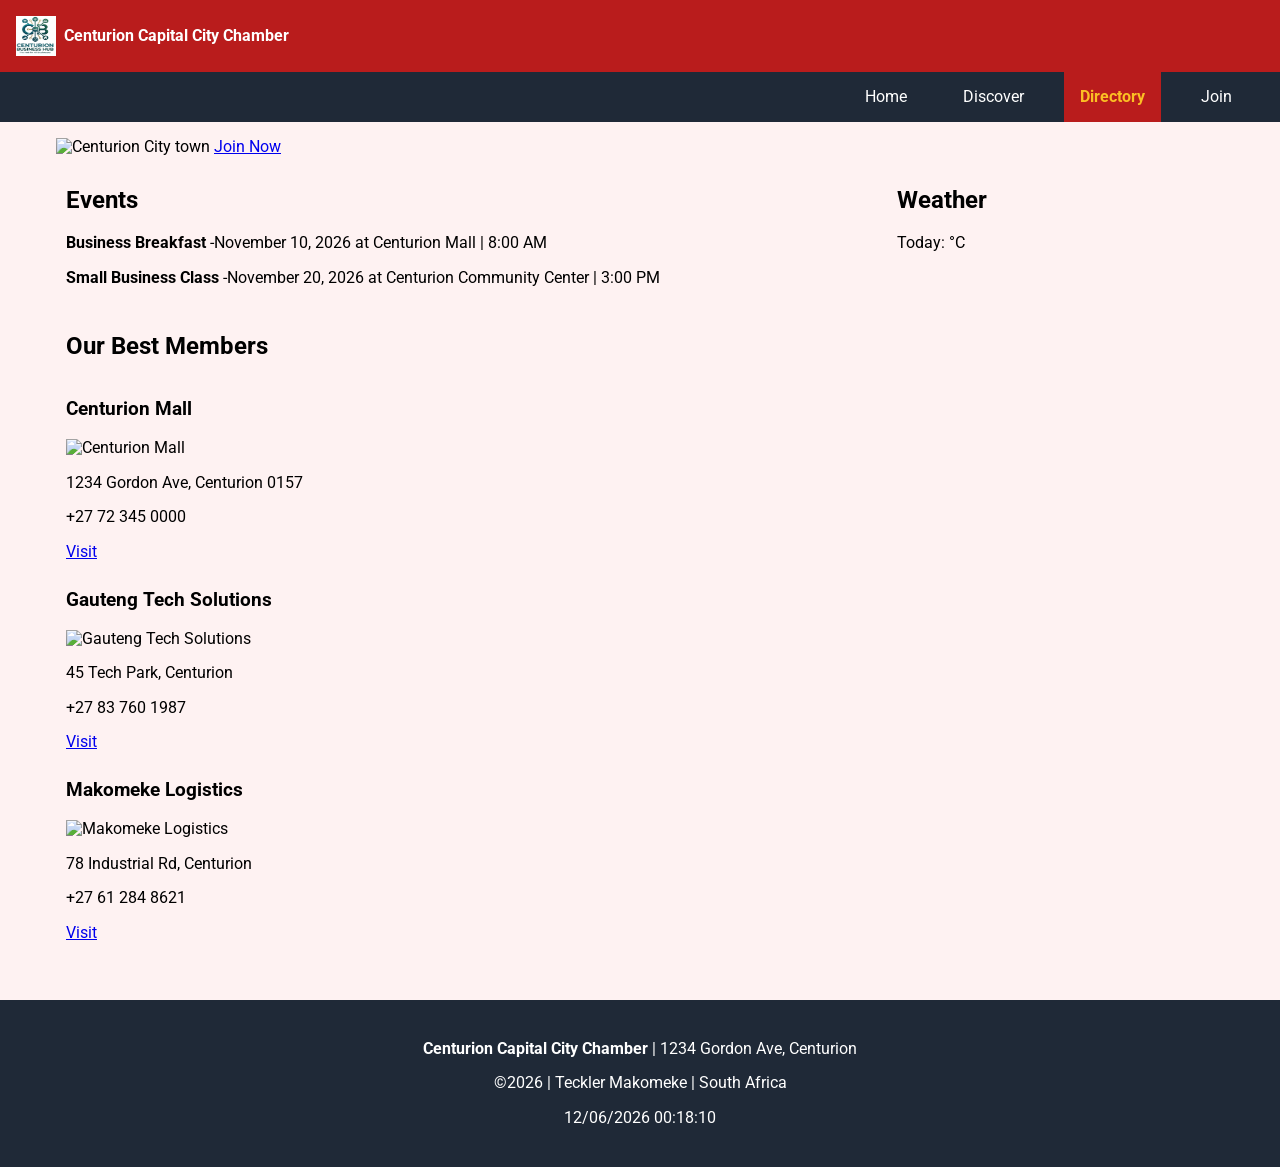
==== chamber/index.html @ b7145cb7 "test" ====
<!DOCTYPE html>
<html lang="en">
<head>
<meta charset="UTF-8">
<meta name="viewport" content="width=device-width, initial-scale=1.0">
<title>Centurion Capital City Chamber - Directory | Teckler Makomeke</title>
<meta name="description" content="The Capital City Business Chamber is a business directory for the Centurion area where you can find local businesses and services.">
<meta name="author" content="Teckler Makomeke">
<link rel="icon" href="images/logo.jpg">
<meta property="og:title" content="Centurion Capital City Chamber Directory">
<meta property="og:description" content="The Centurion Capital City Chamber is a business directory for the Centurion area where you can find local businesses and services.">
<meta property="og:image" content="https://tecklermakomeke-max.github.io/wdd231/chamber/images/logo.webp">
<meta property="og:url" content="https://tecklermakomeke-max.github.io/wdd231/chamber/directory.html">
<link rel="preconnect" href="https://fonts.googleapis.com">
<link rel="preconnect" href="https://fonts.gstatic.com" crossorigin>
<link href="https://fonts.googleapis.com/css2?family=Roboto:wght@400;600&display=swap" rel="stylesheet">
<link rel="stylesheet" href="styles/normalize.css">
<link rel="stylesheet" href="styles/small.css">
<link rel="stylesheet" href="styles/larger.css">
<script src="scripts/directory.js" defer></script>
<script src="scripts/navigation.js" defer></script>
<script src="scripts/weather.js" defer></script>
<script src="scripts/members.js" defer></script>
</head>
<body>
<header>
<div><img src="images/logo.jpg" alt="Logo" width="40" height="40"><span>Centurion Capital City Chamber</span></div>
<div class="icons"> 
<button id="menu-btn">☰</button>
</div>
</header>
<nav id="nav">
<a href="index.html">Home</a>
<a href="discover.html">Discover</a>
<a href="directory.html" class="active">Directory</a>
<a href="join.html">Join</a>
</nav>
<main>
<div class="hero">
    <img src="images/hero.jpg" alt="Centurion City town" class="hero-img">
    <a href="join.html" class="hero-button">Join Now</a>
    <div class="home-box"> 
    <section class="news">
        <h2>Events</h2>
        <p><strong>Business Breakfast</strong> -November 10, 2026 at Centurion Mall  | 8:00 AM </p>
        <p><strong>Small Business Class</strong> -November 20, 2026 at Centurion Community Center  | 3:00 PM </p>
    </section>
    <section class="weather">
        <h2>Weather</h2>
        <div id="weather"></div>
        <p>Today: <span id="today-temp"></span>°C</p>
        <p id="today-info"></p>
        <div id="next-days"></div>
    </section>
    <section class="members-box">
        <h2>Our Best Members</h2>
        <div id="best-members"></div>
    </section>
</div>
</main>
<footer>
<p><strong>Centurion Capital City Chamber</strong> | 1234 Gordon Ave, Centurion</p>
<p>&copy;<span id="currentYear"></span> | Teckler Makomeke | South Africa</p>
<p id="lastModified"></p>
</footer>
</body>
</html>
---- chamber/styles/small.css ----
*{padding:0;box-sizing:border-box}
body{font-family:Roboto,sans-serif;background:#fef2f2}
header{background:#b91c1c;color:#fff;padding:1rem;display:flex;justify-content:space-between;align-items:center}
header div{display:flex;align-items:center;gap:.5rem;font-weight:700}
.icons{display:flex;align-items:center;gap:.5rem}
#menu-btn{background:#fbbf24;border:0;padding:.4rem .7rem;font-size:1.4rem;border-radius:5px;cursor:pointer}
nav{background:#1f2937;display:none;flex-direction:column}
nav.open{display:flex}
nav a{color:#fff;padding:1rem;text-align:center;text-decoration:none}
nav a.active{background:#b91c1c;color:#fbbf24;font-weight:700}
main{max-width:1200px;margin:auto;padding:1rem}
h1{text-align:center;color:#b91c1c;border-bottom:3px solid #b91c1c;padding-bottom:.5rem;margin:1rem 0}
.menu{display:flex;justify-content:center;gap:1rem;margin:1rem 0}
.menu button{padding:.5rem 1.2rem;border:2px solid #b91c1c;background:#fff;color:#b91c1c;border-radius:20px;cursor:pointer}
#members.grid{display:grid;grid-template-columns:1fr;gap:1rem}
#members.grid section{background:#fff;border-top:4px solid #b91c1c;border-radius:8px;padding:1rem;text-align:center;box-shadow:0 2px 6px rgba(0,0,0,.1)}
#members.grid img{width:80px;height:80px;border-radius:50%;background:#fee2e2;margin:auto}
#members.list{display:flex;flex-direction:column;gap:.5rem}
#members.list section{background:#fff;border-left:4px solid #b91c1c;padding:.8rem;display:grid;grid-template-columns:60px 1fr;gap:1rem;align-items:center}
#members.list img{width:50px;height:50px}
footer{background:#1f2937;color:#fff;text-align:center;padding:1.5rem;margin-top:2rem}
.hero {position: relative}
.hero img{width:100%}
.join-btn{position:absolute;bottom:10px;right:10px;background:blue;color:white;padding:10px;}
.home-box{display:grid;gap:10px;padding:10px;}
#best-members{display:grid;gap:10px;}
---- chamber/styles/larger.css ----
@media screen and (min-width:768px){
#menu-btn{
    display:none;
}
nav{
    display:flex !important;
    flex-direction:row;
    justify-content:flex-end;
    gap: 1.5em;
    padding: 0 2rem;
}
.home-grid { grid-template-columns: 2fr 1fr; }
.members-box { grid-column: 1 / 3; }
#member-box-container { grid-template-columns: repeat(3, 1fr); }
}
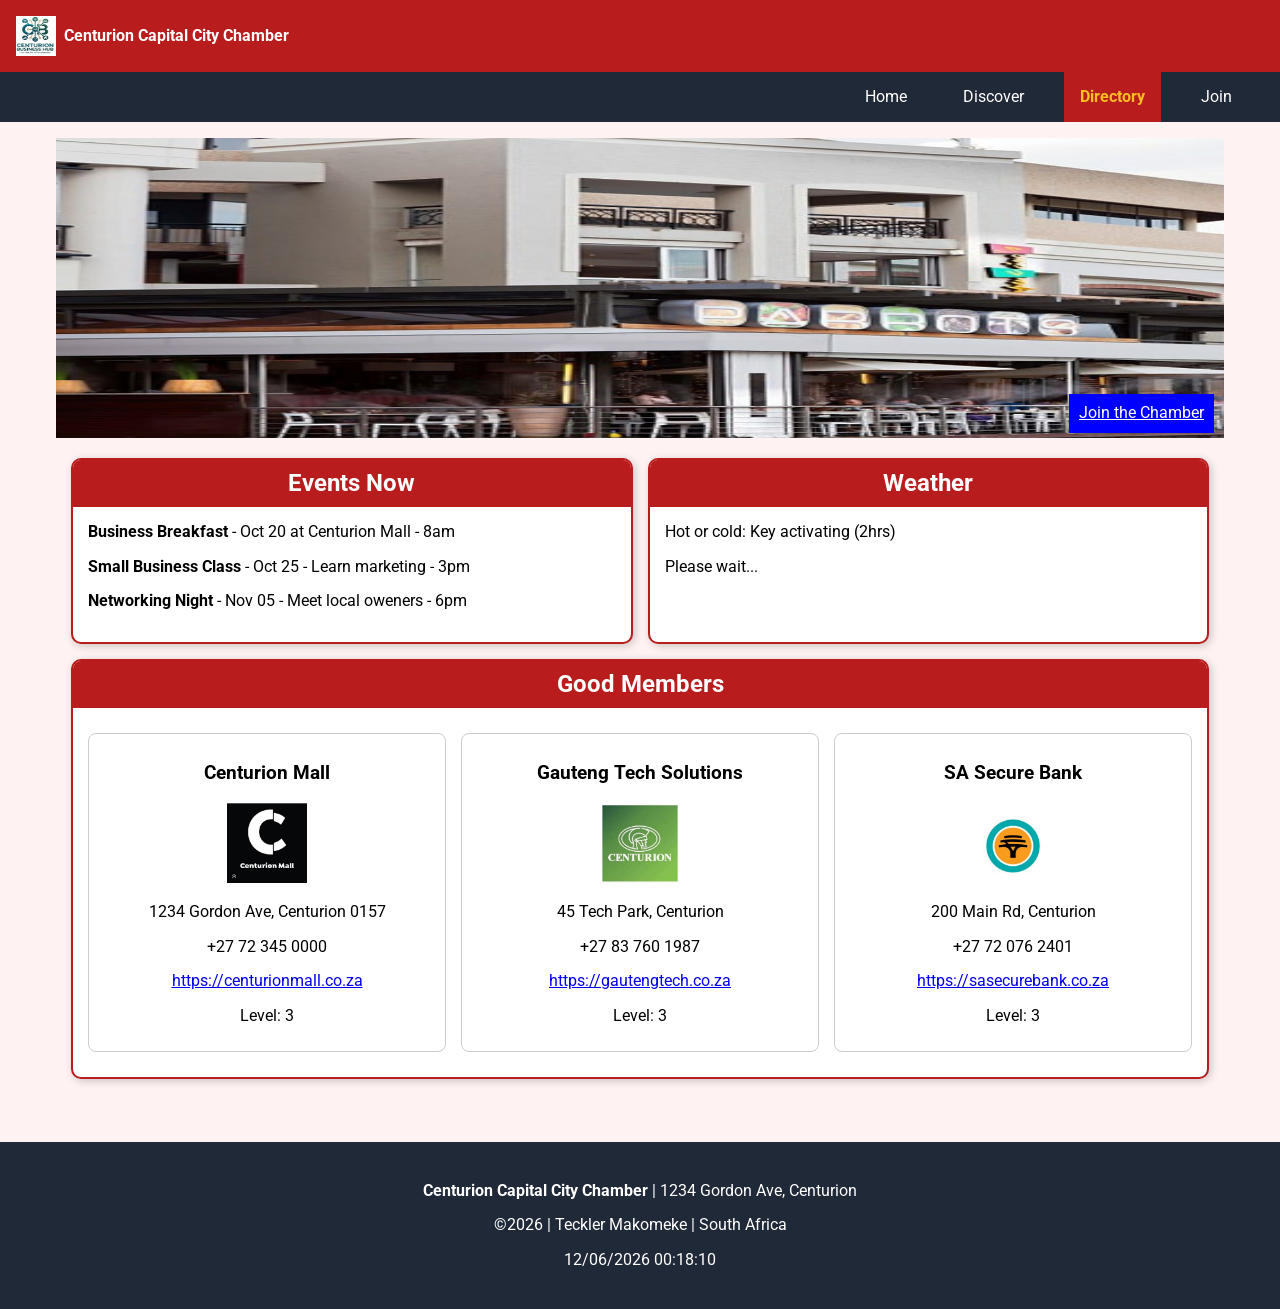
==== commit 7a36d3a1: "test" ====
--- a/chamber/index.html
+++ b/chamber/index.html
@@ -17,10 +17,9 @@
 <link rel="stylesheet" href="styles/normalize.css">
 <link rel="stylesheet" href="styles/small.css">
 <link rel="stylesheet" href="styles/larger.css">
-<script src="scripts/directory.js" defer></script>
 <script src="scripts/navigation.js" defer></script>
 <script src="scripts/weather.js" defer></script>
-<script src="scripts/members.js" defer></script>
+<script src="scripts/spotlight.js" defer></script>
 </head>
 <body>
 <header>
@@ -36,25 +35,31 @@
 <a href="join.html">Join</a>
 </nav>
 <main>
-<div class="hero">
-    <img src="images/hero.jpg" alt="Centurion City town" class="hero-img">
-    <a href="join.html" class="hero-button">Join Now</a>
-    <div class="home-box"> 
-    <section class="news">
-        <h2>Events</h2>
-        <p><strong>Business Breakfast</strong> -November 10, 2026 at Centurion Mall  | 8:00 AM </p>
-        <p><strong>Small Business Class</strong> -November 20, 2026 at Centurion Community Center  | 3:00 PM </p>
+  <div class="hero">
+    <img src="images/centurion-city.jpg" alt="Centurion town" class="hero-img" width="300" height="300">
+    <a href="join.html" class="cta-button">Join the Chamber</a>
+  </div>
+
+  <div class="home-grid">
+    
+    <section class="events">
+      <h2>Events Now</h2>
+      <p><strong>Business Breakfast</strong> - Oct 20 at Centurion Mall - 8am</p>
+      <p><strong>Small Business Class</strong> - Oct 25 - Learn marketing - 3pm</p>
+      <p><strong>Networking Night</strong> - Nov 05 - Meet local oweners - 6pm</p>
     </section>
+
     <section class="weather">
-        <h2>Weather</h2>
-        <div id="weather"></div>
-        <p>Today: <span id="today-temp"></span>°C</p>
-        <p id="today-info"></p>
-        <div id="next-days"></div>
+      <h2>Weather</h2>
+      <div id="weather">
+        <p>Hot or cold: <span id="current-temp"></span></p>
+        <p id="weather-desc"></p>
+        <div id="forecast"></div>
+      </div>
     </section>
-    <section class="members-box">
-        <h2>Our Best Members</h2>
-        <div id="best-members"></div>
+    <section class="spotlights">
+      <h2>Good Members</h2>
+      <div id="spotlight-container"></div>
     </section>
 </div>
 </main>
--- a/chamber/styles/small.css
+++ b/chamber/styles/small.css
@@ -19,8 +19,50 @@
 #members.list section{background:#fff;border-left:4px solid #b91c1c;padding:.8rem;display:grid;grid-template-columns:60px 1fr;gap:1rem;align-items:center}
 #members.list img{width:50px;height:50px}
 footer{background:#1f2937;color:#fff;text-align:center;padding:1.5rem;margin-top:2rem}
-.hero {position: relative}
-.hero img{width:100%}
-.join-btn{position:absolute;bottom:10px;right:10px;background:blue;color:white;padding:10px;}
-.home-box{display:grid;gap:10px;padding:10px;}
-#best-members{display:grid;gap:10px;}+.hero { position: relative; } /* for button on top of image */
+.hero-img { width:100%; }
+.cta-button { 
+  position:absolute; 
+  bottom:10px; 
+  right:10px; 
+  background: blue; 
+  color: white; 
+  padding:10px; 
+}
+.home-grid {
+  display: grid;
+  gap: 15px;
+  padding: 15px;
+}
+
+.events, .weather, .spotlights {
+  background: #fff;
+  border: 2px solid #b91c1c;
+  border-radius: 10px;
+  padding: 15px;
+  box-shadow: 2px 2px 8px rgba(0,0,0,0.2);
+}
+
+.events h2, .weather h2, .spotlights h2 {
+  background: #b91c1c;
+  color: white;
+  margin: -15px -15px 15px -15px;
+  padding: 10px;
+  border-radius: 8px 8px 0 0;
+  text-align: center;
+}
+
+.spotlight-card {
+  background: #fff;
+  border: 1px solid #ccc;
+  border-radius: 8px;
+  padding: 10px;
+  text-align: center;
+  margin: 10px 0;
+}
+
+.spotlight-card img {
+  width: 80px;
+  height: 80px;
+  object-fit: contain;
+}
--- a/chamber/styles/larger.css
+++ b/chamber/styles/larger.css
@@ -9,7 +9,15 @@
     gap: 1.5em;
     padding: 0 2rem;
 }
-.home-grid { grid-template-columns: 2fr 1fr; }
-.members-box { grid-column: 1 / 3; }
-#member-box-container { grid-template-columns: repeat(3, 1fr); }
-}
+  .home-grid {
+     grid-template-columns: 1fr 1fr;
+     } 
+  .spotlights {
+     grid-column: span 2;
+     } 
+  #spotlight-container {
+   display: grid; 
+    grid-template-columns: 1fr 1fr 1fr;
+    gap: 15px;
+ } 
+}
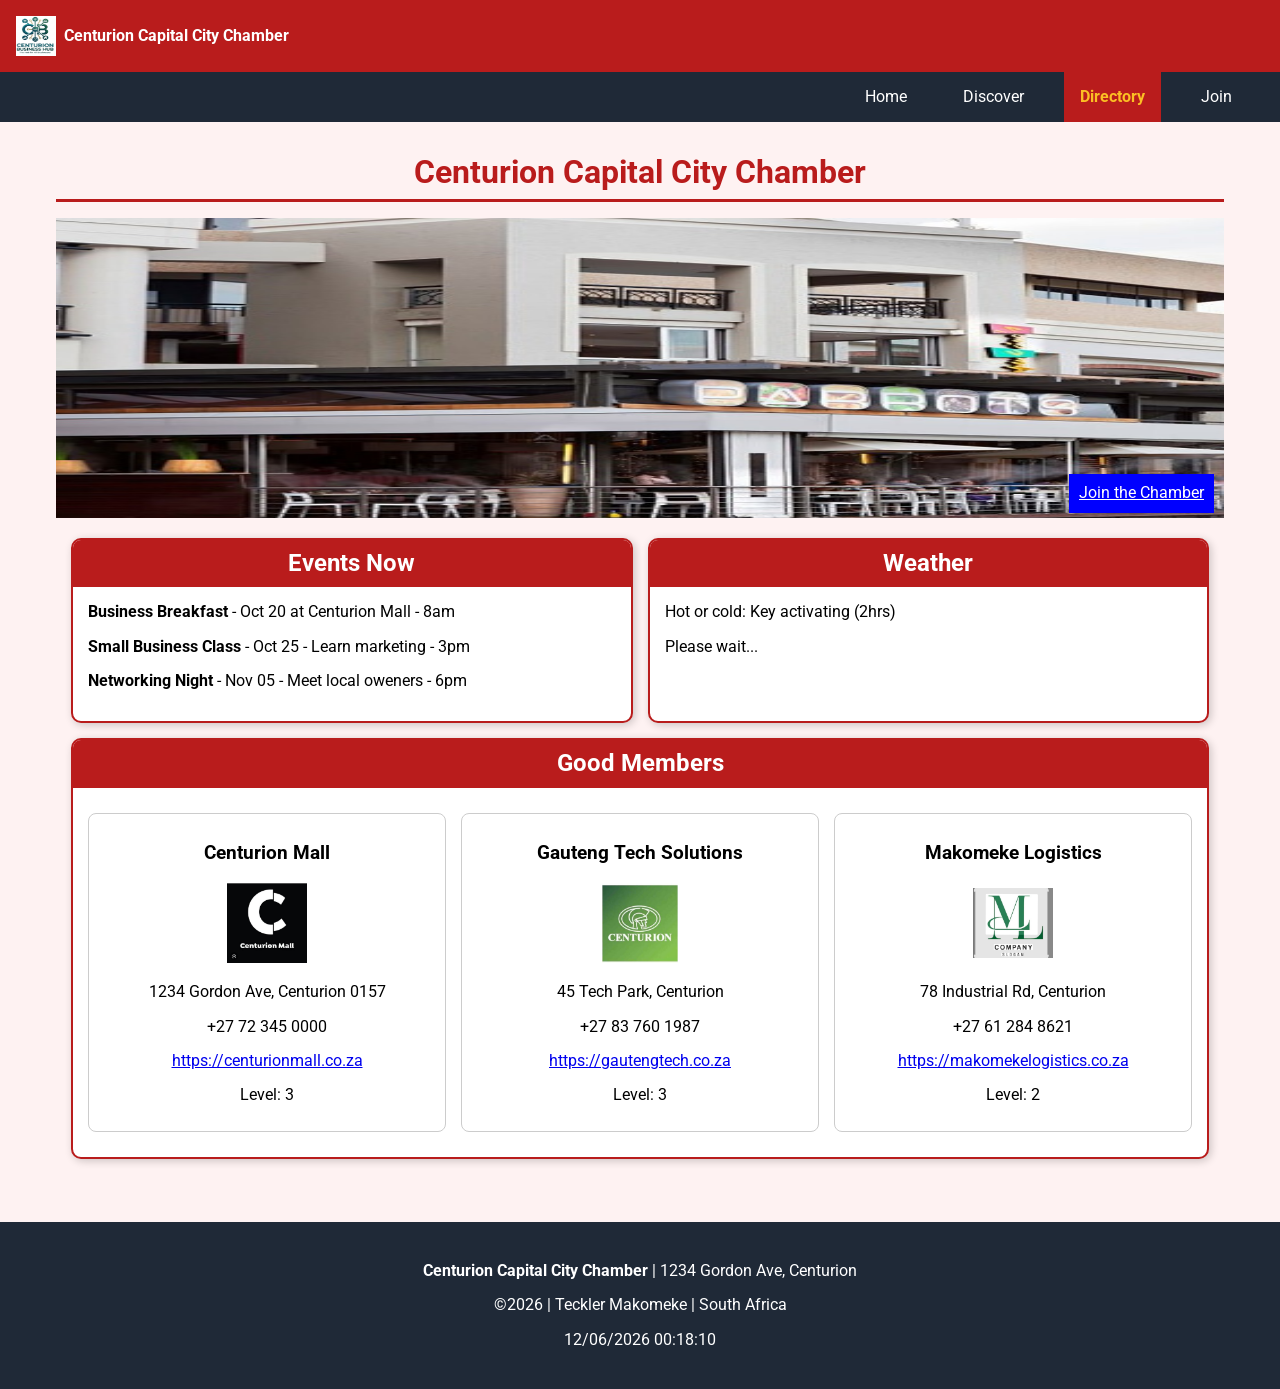
==== commit c0c02cfe: "test" ====
--- a/chamber/index.html
+++ b/chamber/index.html
@@ -9,7 +9,7 @@
 <link rel="icon" href="images/logo.jpg">
 <meta property="og:title" content="Centurion Capital City Chamber Directory">
 <meta property="og:description" content="The Centurion Capital City Chamber is a business directory for the Centurion area where you can find local businesses and services.">
-<meta property="og:image" content="https://tecklermakomeke-max.github.io/wdd231/chamber/images/logo.webp">
+<meta property="og:image" content=<meta property="og:image" content="https://tecklermakomeke-max.github.io/wdd231/chamber/images/centurion-city.jpg">
 <meta property="og:url" content="https://tecklermakomeke-max.github.io/wdd231/chamber/directory.html">
 <link rel="preconnect" href="https://fonts.googleapis.com">
 <link rel="preconnect" href="https://fonts.gstatic.com" crossorigin>
@@ -35,6 +35,7 @@
 <a href="join.html">Join</a>
 </nav>
 <main>
+  <h1>Centurion Capital City Chamber</h1>
   <div class="hero">
     <img src="images/centurion-city.jpg" alt="Centurion town" class="hero-img" width="300" height="300">
     <a href="join.html" class="cta-button">Join the Chamber</a>
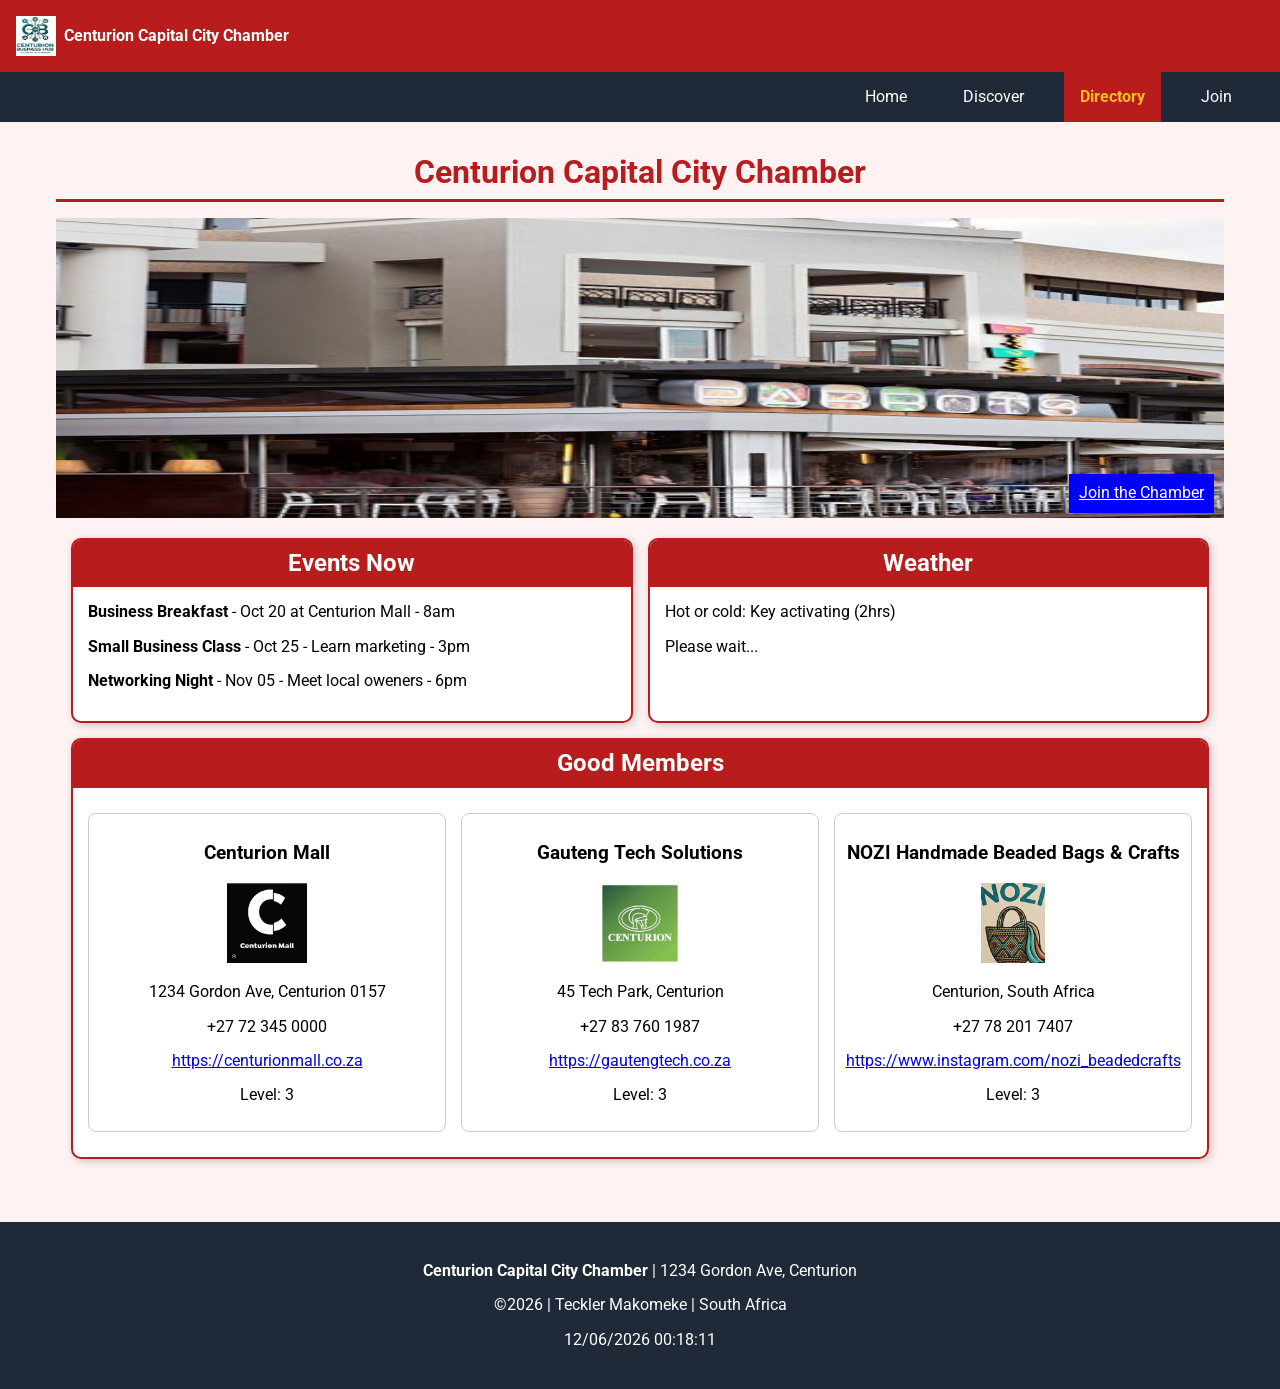
==== commit d5920c9d: "test" ====
--- a/chamber/index.html
+++ b/chamber/index.html
@@ -9,7 +9,7 @@
 <link rel="icon" href="images/logo.jpg">
 <meta property="og:title" content="Centurion Capital City Chamber Directory">
 <meta property="og:description" content="The Centurion Capital City Chamber is a business directory for the Centurion area where you can find local businesses and services.">
-<meta property="og:image" content=<meta property="og:image" content="https://tecklermakomeke-max.github.io/wdd231/chamber/images/centurion-city.jpg">
+<meta property="og:image" content="https://tecklermakomeke-max.github.io/wdd231/chamber/images/centurion-city.jpg">
 <meta property="og:url" content="https://tecklermakomeke-max.github.io/wdd231/chamber/directory.html">
 <link rel="preconnect" href="https://fonts.googleapis.com">
 <link rel="preconnect" href="https://fonts.gstatic.com" crossorigin>
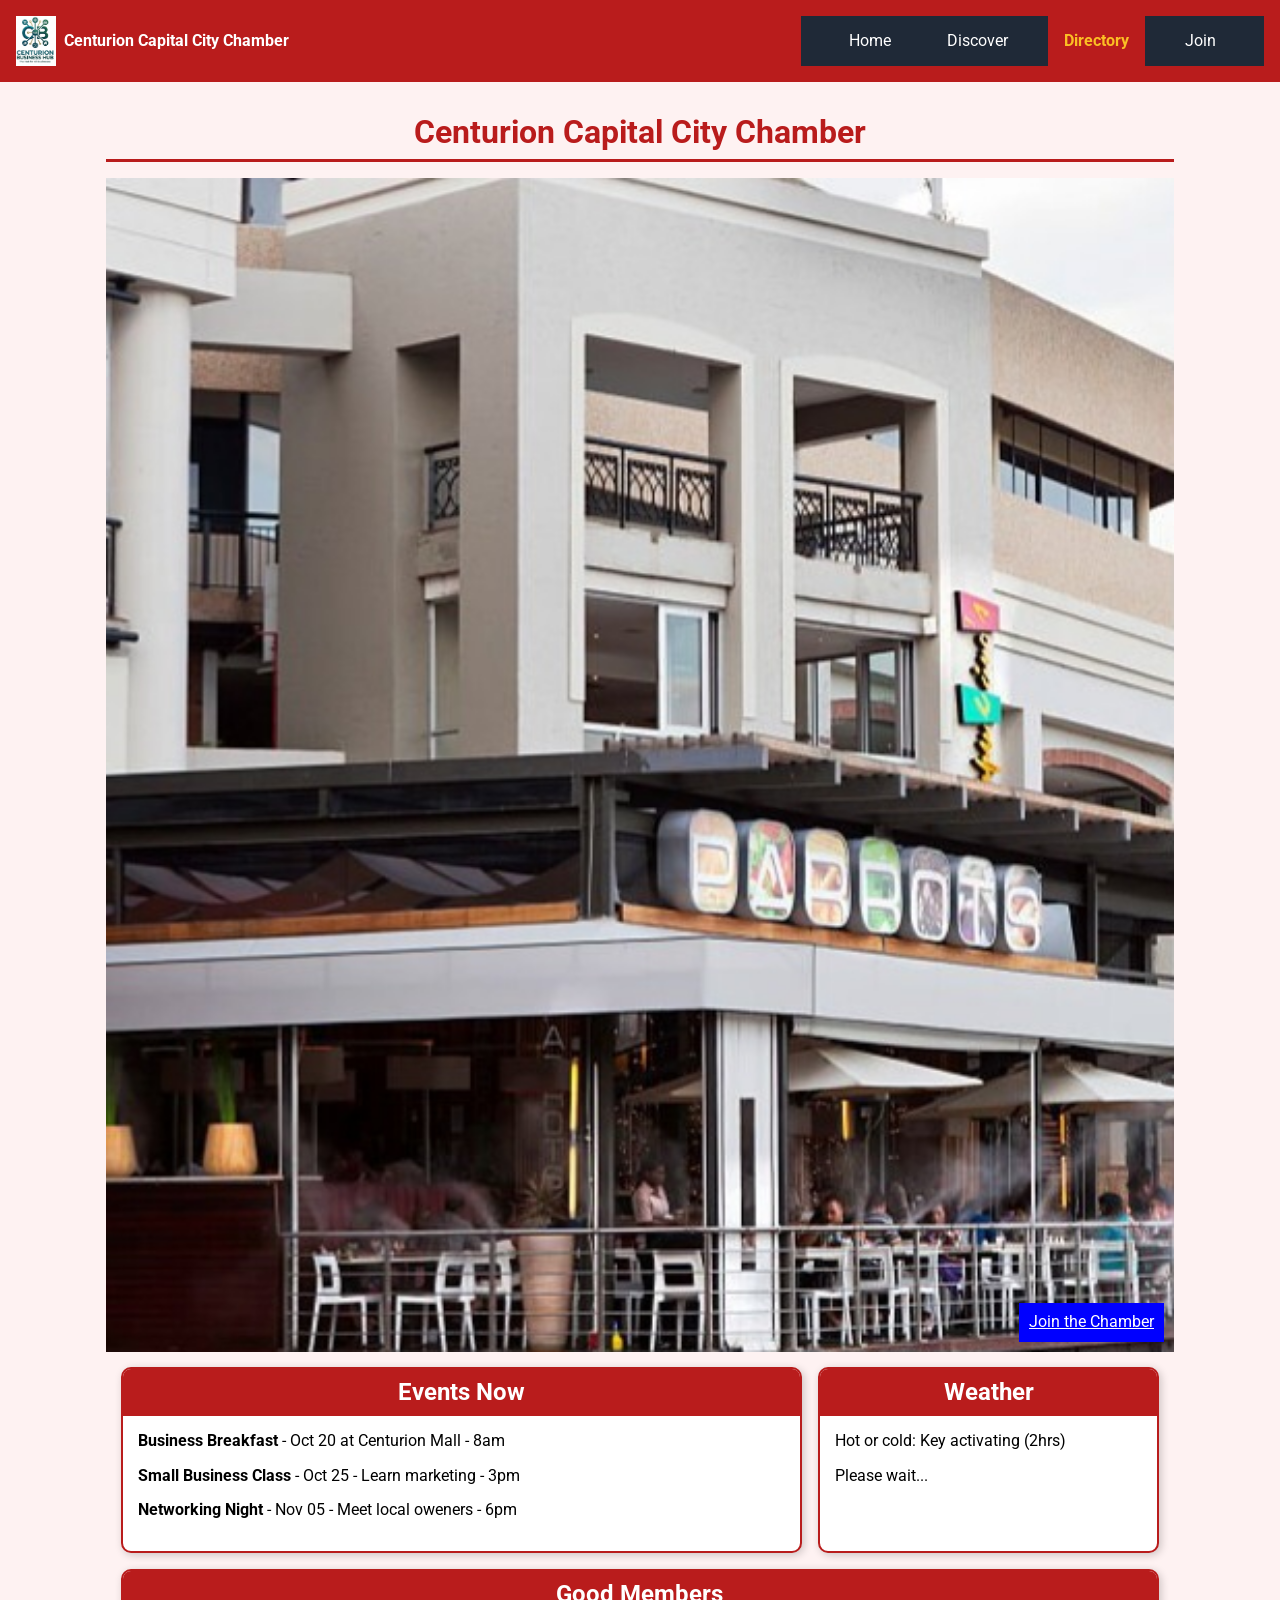
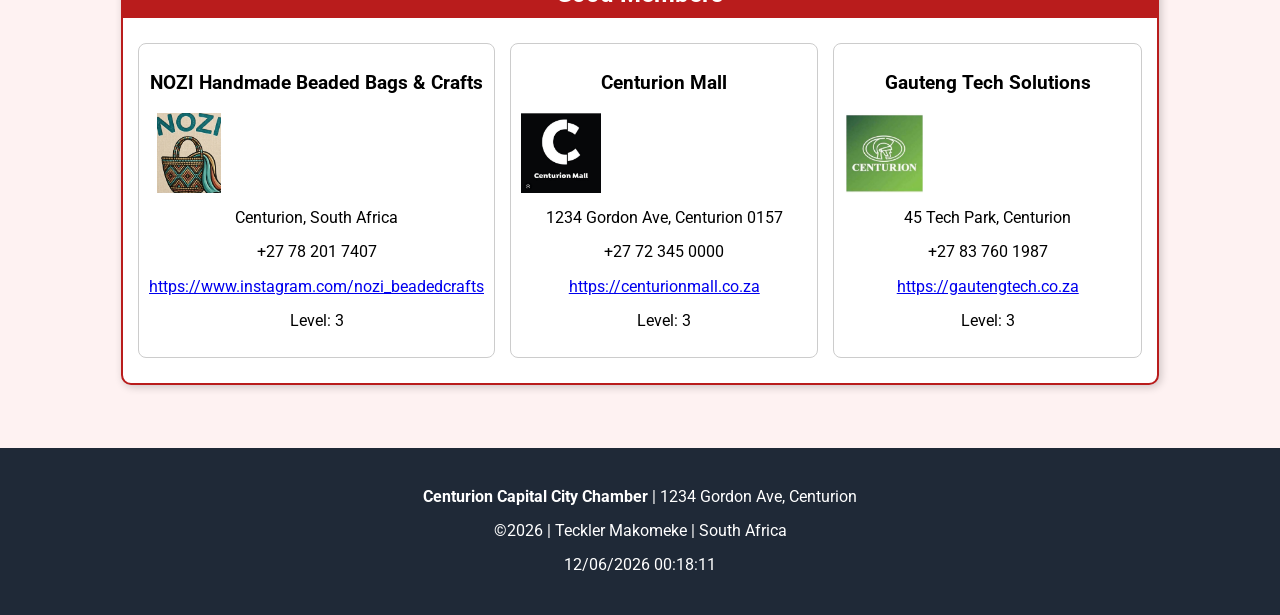
==== commit f9aba521: "test" ====
--- a/chamber/index.html
+++ b/chamber/index.html
@@ -23,21 +23,21 @@
 </head>
 <body>
 <header>
-<div><img src="images/logo.jpg" alt="Logo" width="40" height="40"><span>Centurion Capital City Chamber</span></div>
+<div><img src="images/logo.jpg" alt="Centurion Capital City Chamber of commerce offical logo with blue and gold emblem representing business and community partnership " width="40" height="40"><span>Centurion Capital City Chamber</span></div>
 <div class="icons"> 
 <button id="menu-btn">☰</button>
 </div>
-</header>
 <nav id="nav">
 <a href="index.html">Home</a>
 <a href="discover.html">Discover</a>
 <a href="directory.html" class="active">Directory</a>
 <a href="join.html">Join</a>
 </nav>
+</header>
 <main>
   <h1>Centurion Capital City Chamber</h1>
   <div class="hero">
-    <img src="images/centurion-city.jpg" alt="Centurion town" class="hero-img" width="300" height="300">
+    <img src="images/centurion-city.jpg" alt="Wide view ofCenturion central business district skyline with modern glass building" class="hero-img" width="300" height="300">
     <a href="join.html" class="cta-button">Join the Chamber</a>
   </div>
 
--- a/chamber/styles/small.css
+++ b/chamber/styles/small.css
@@ -34,6 +34,11 @@
   gap: 15px;
   padding: 15px;
 }
+img {
+  max-width: 100%;
+  height: auto;
+  display: block;
+}
 
 .events, .weather, .spotlights {
   background: #fff;
@@ -65,4 +70,82 @@
   width: 80px;
   height: 80px;
   object-fit: contain;
-}+}
+.join-form {
+  display: grid;
+  gap: 1rem;
+  border: 2px solid #0a4a7a; /* blue box */
+  border-radius: 12px;
+  padding: 1.5rem;
+  background: #ffffff;
+  box-shadow: 0 2px 10px rgba(0,0,0,0.1);
+}
+
+.join-form label {
+  display: grid;
+  gap: 5px;
+  font-weight: 600;
+  color: #333;
+}
+
+.join-form input,
+.join-form select,
+.join-form textarea {
+  padding: 10px;
+  border: 1px solid #ccc;
+  border-radius: 6px;
+  font-size: 1rem;
+  width: 100%;
+  box-sizing: border-box;
+}
+
+.join-form input[type="submit"] {
+  background: #0a4a7a;
+  color: white;
+  border: none;
+  cursor: pointer;
+  font-weight: bold;
+  margin-top: 1rem;
+}
+
+.join-form input[type="submit"]:hover {
+  background: #08365a;
+}
+/* THE BIG BOX that holds all cards */
+.membership-cards {
+  display: grid;
+  gap: 1rem;
+  border: 2px solid #0a4a7a;
+  border-radius: 12px;
+  padding: 1.5rem;
+  background: #ffffff;
+  box-shadow: 0 2px 10px rgba(0,0,0,0.1);
+}
+
+/* EACH CARD is also a small box inside */
+.card {
+  background: #f8f9fa;
+  border: 1px solid #ccc;
+  border-left: 6px solid #0a4a7a; /* blue line on left */
+  border-radius: 8px;
+  padding: 1.2rem;
+  text-align: center;
+}
+
+.card h2 {
+  margin: 0 0 0.5rem 0;
+  color: #0a4a7a;
+}
+
+.card a {
+  display: inline-block;
+  margin-top: 0.8rem;
+  background: #0a4a7a;
+  color: white;
+  padding: 0.5rem 1rem;
+  border-radius: 20px;
+  text-decoration: none;
+}
+#np-card{animation-delay:.2s; border-left-color: green} #bronze-card{animation-delay:.4s; border-left-color: #CD7F32} #silver-card{animation-delay:.6s; border-left-color: silver} #gold-card{animation-delay:.8s; border-left-color: gold}
+@keyframes joinFade { from{opacity:0; transform:translateY(30px)} to{opacity:1; transform:translateY(0)} }
+@media(min-width:768px){ .join-layout { grid-template-columns: 1fr 1fr; } }
--- a/chamber/styles/larger.css
+++ b/chamber/styles/larger.css
@@ -10,8 +10,18 @@
     padding: 0 2rem;
 }
   .home-grid {
-     grid-template-columns: 1fr 1fr;
+   display: grid;
+     grid-template-columns: 2fr 1fr;
+     gap: 1rem;
      } 
+     main {
+      max-width: 1100px;
+      margin: 0 auto;
+     }
+     .navigation {
+      display: flex;
+      justify-content: flex-end;
+     }
   .spotlights {
      grid-column: span 2;
      } 
